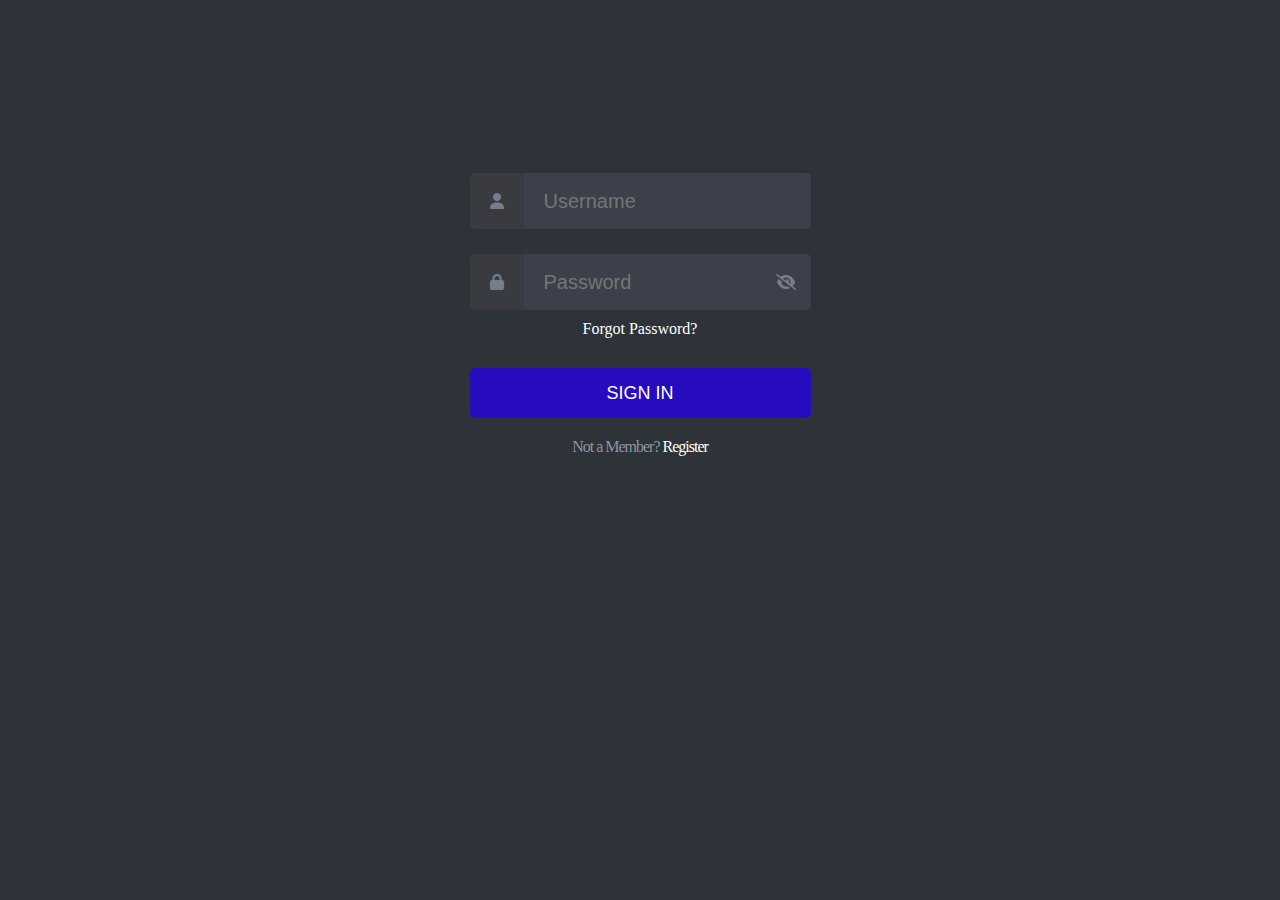
==== login.html @ c8ba500f "initial commit" ====
<!DOCTYPE html>
<html lang="en">
  <head>
    <meta charset="UTF-8" />
    <meta http-equiv="X-UA-Compatible" content="IE=edge" />
    <meta name="viewport" content="width=device-width, initial-scale=1.0" />
    <link
      rel="stylesheet"
      href="https://cdnjs.cloudflare.com/ajax/libs/font-awesome/6.4.0/css/all.min.css"
    />
    <script
      src="https://code.jquery.com/jquery-3.7.0.min.js"
      integrity="sha256-2Pmvv0kuTBOenSvLm6bvfBSSHrUJ+3A7x6P5Ebd07/g="
      crossorigin="anonymous"
    ></script>
    <link rel="stylesheet" href="CSS/login.css" />
    <title>Login</title>
  </head>
  <body>
    <form id="loginForm" action="index.html">
      <div>
        <i class="fa fa-user"></i>
        <input
          type="text"
          class="username"
          id="username"
          placeholder="Username"
          autocomplete="off"
          required
        />
      </div>
      <div>
        <i class="fa fa-lock"></i>
        <input
          type="password"
          class="password"
          id="password"
          placeholder="Password"
          required
        />
        <i class="fa-solid fas fa-eye-slash" id="eye"></i>
      </div>
      <div class="forgot">
        <a href="#" id="forgotpassword">Forgot Password?</a>
      </div>
      <button type="button" onclick="login()">SIGN IN</button>
      <label>Not a Member? <a href="signup.html">Register</a></label>
    </form>
  </body>
  <script src="JS/login.js"></script>
  <script src="JS/script.js"></script>
</html>
---- CSS/login.css ----
body {
	display: flex;
	justify-content: center;
	align-items: center;
	background-color: #2e3339;
	font-family: Verdana;
}
body > label {
	position: absolute;
	top: 10px;
	right: 110px;
	font-weight: 550;
}
body #toggle {
	position: absolute;
	top: 15px;
	right: 65px;
	color: #787d8b;
	cursor: pointer;
}
body #toggle-text {
	position: absolute;
	top: 10px;
	right: 30px;
	font-weight: 550;
}
form {
	position: relative;
	display: flex;
	flex-direction: column;
	row-gap: 10px;
	justify-content: center;
	align-items: center;
	margin-top: 150px;
	margin-left: 25px;
	margin-right: 25px;
	height: fit-content;
	width: fit-content;
}
form div {
	position: relative;
	display: flex;
	flex-direction: row;
	justify-content: center;
	align-items: center;
}
form div input {
	height: 54px;
	width: 90%;
	padding-left: 20px;
	margin-top: 15px;
	border: none;
	border-top-right-radius: 5px;
	border-bottom-right-radius: 5px;
	background-color: #3c404b;
	outline: none;
	font-size: 20px;
	color: #9da1ab;
}
form div i {
	background-color: #393b41;
	color: #787d8b;
	border: none;
	border-top-left-radius: 5px;
	border-bottom-left-radius: 5px;
	padding: 20px;
	margin-top: 15px;
}
form #eye {
	background-color: #3c404b;
	position: absolute;
	left: 90%;
	padding: 0;
	cursor: pointer;
}
button {
	height: 50px;
	width: 100%;
	margin-top: 20px;
	border: none;
	border-radius: 5px;
	background-color: #270bbf;
	color: #ffffff;
	font-size: 18px;
	cursor: pointer;
}
label {
	margin-top: 10px;
	color: #8c93a5;
	letter-spacing: -1px;
}
a {
	color: #ffffff;
	text-decoration: none;
}
a:hover {
	text-decoration: underline;
}
.forgetpass {
	position: absolute;
	width: 45%;
	height: 45%;
	left: 27%;
	top: 30%;
	background-color: #787d8b;
	border-radius: 10px;
	box-shadow: 5px 5px 5px #343434;
	display: none;
	flex-direction: column;
	justify-content: center;
	align-items: flex-start;
}
.forgetpass h1 {
	position: relative;
	font-size: 1.8rem;
	padding-left: 20px;
}
.forgetpass p {
	position: relative;
	width: 100%;
	font-size: 1.2rem;
	color: #000000;
	text-align: left;
	padding: 15px;
	border-top: 1px solid #343434;
	border-bottom: 1px solid #343434;
}
.forgetpass button {
	position: relative;
	left: 5%;
	width: fit-content;
	height: fit-content;
	padding: 10px;
	font-size: 1.1rem;
	background-color: #656565;
	color: #ffffff;
	border: none;
	border-radius: 5px;
	cursor: pointer;
}
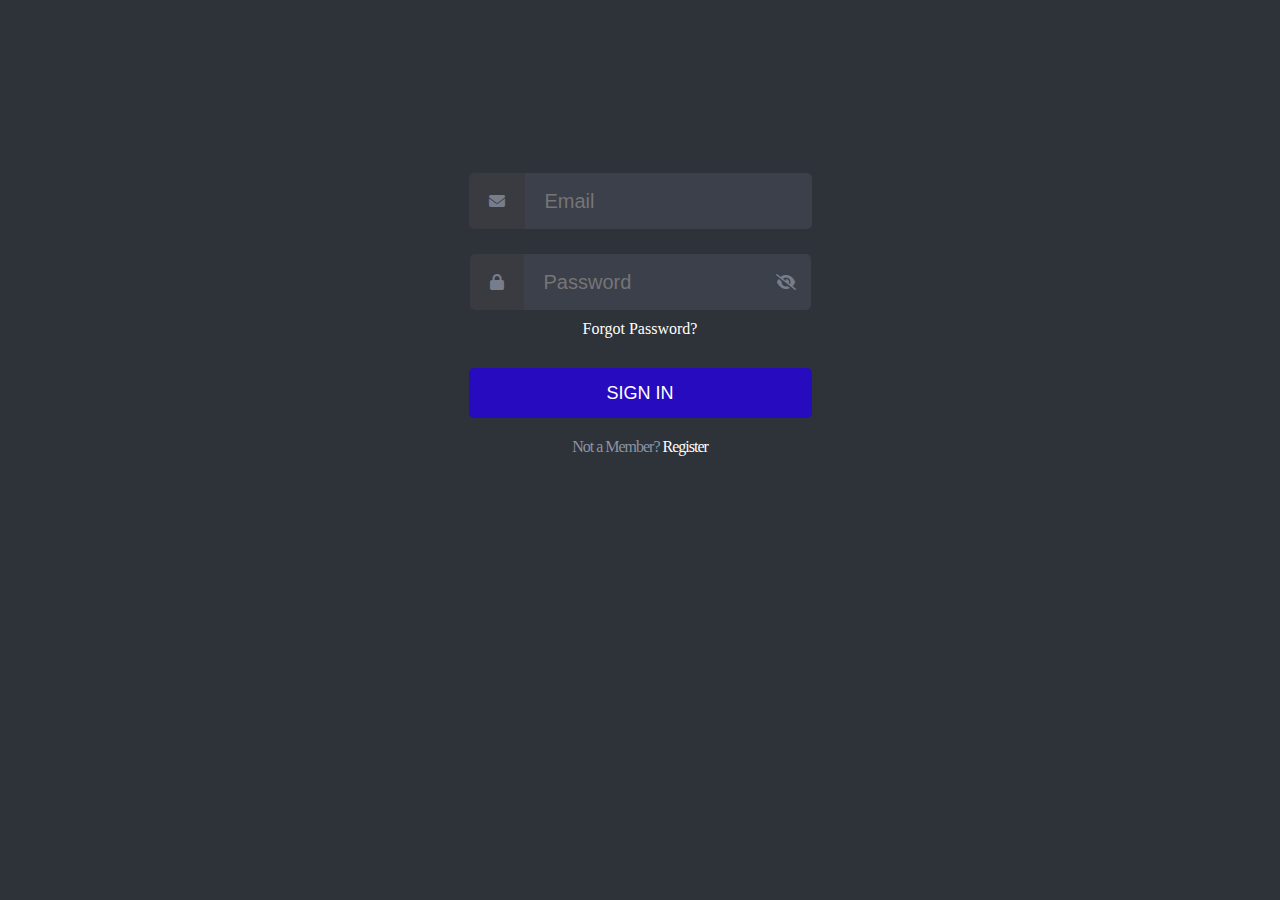
==== commit 87be2ecd: "prevent default submission" ====
--- a/login.html
+++ b/login.html
@@ -19,13 +19,14 @@
   <body>
     <form id="loginForm" action="index.html">
       <div>
-        <i class="fa fa-user"></i>
+        <i class="fa-solid fa-envelope"></i>
         <input
-          type="text"
-          class="username"
-          id="username"
-          placeholder="Username"
+          type="email"
+          class="email"
+          id="email"
+          placeholder="Email"
           autocomplete="off"
+          pattern="[a-zA-Z0-9._%+-]+@[a-zA-Z0-9.-]+\.[a-zA-Z]{2,}$"
           required
         />
       </div>
@@ -43,7 +44,7 @@
       <div class="forgot">
         <a href="#" id="forgotpassword">Forgot Password?</a>
       </div>
-      <button type="button" onclick="login()">SIGN IN</button>
+      <button type="submit">SIGN IN</button>
       <label>Not a Member? <a href="signup.html">Register</a></label>
     </form>
   </body>
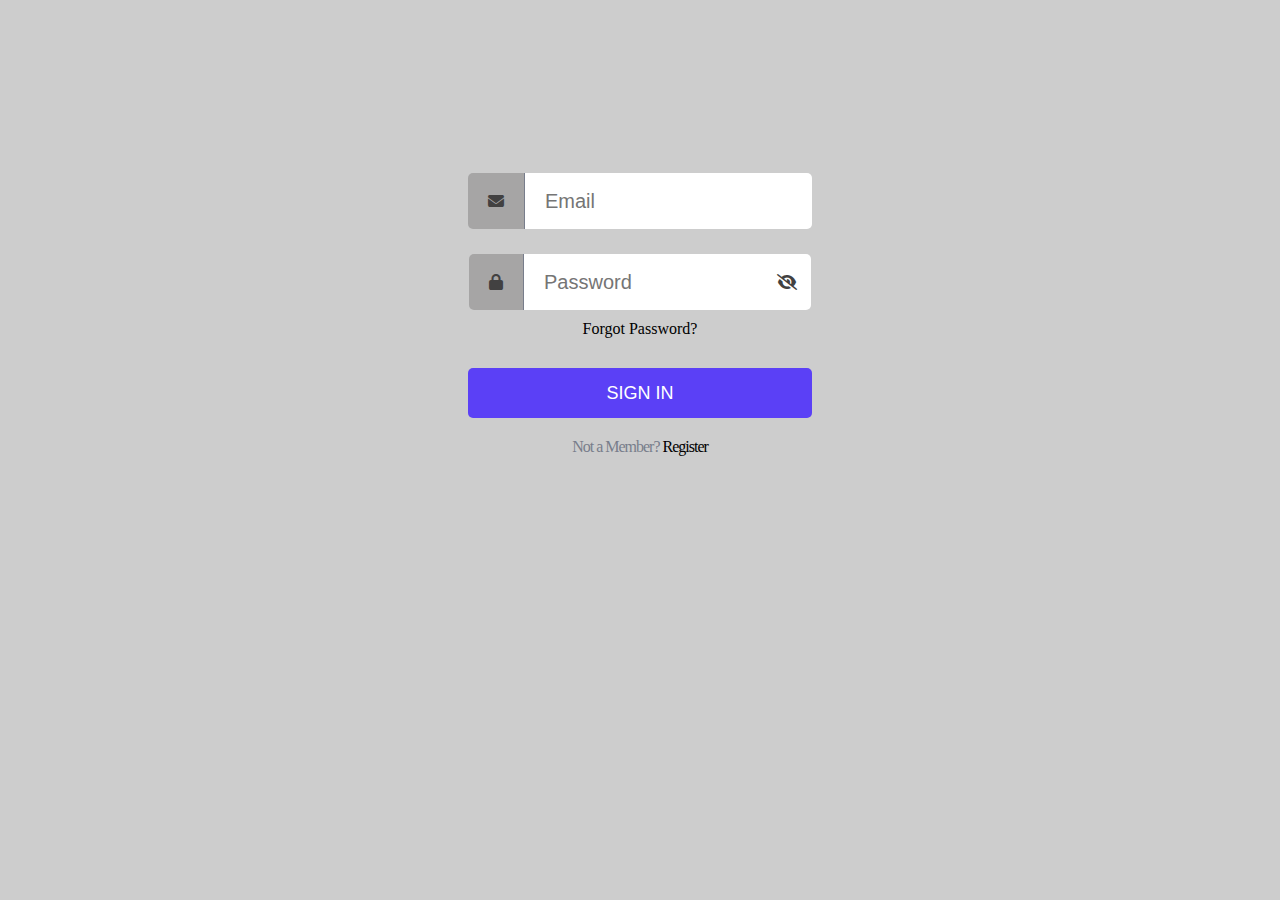
==== commit 07e33e56: "update login Js file" ====
--- a/login.html
+++ b/login.html
@@ -49,5 +49,4 @@
     </form>
   </body>
   <script src="JS/login.js"></script>
-  <script src="JS/script.js"></script>
 </html>
--- a/CSS/login.css
+++ b/CSS/login.css
@@ -1,140 +1,84 @@
 body {
-	display: flex;
-	justify-content: center;
-	align-items: center;
-	background-color: #2e3339;
-	font-family: Verdana;
+  display: flex;
+  justify-content: center;
+  align-items: center;
+  background-color: #cdcdcd;
+  font-family: Verdana;
 }
-body > label {
-	position: absolute;
-	top: 10px;
-	right: 110px;
-	font-weight: 550;
-}
-body #toggle {
-	position: absolute;
-	top: 15px;
-	right: 65px;
-	color: #787d8b;
-	cursor: pointer;
-}
-body #toggle-text {
-	position: absolute;
-	top: 10px;
-	right: 30px;
-	font-weight: 550;
-}
+
 form {
-	position: relative;
-	display: flex;
-	flex-direction: column;
-	row-gap: 10px;
-	justify-content: center;
-	align-items: center;
-	margin-top: 150px;
-	margin-left: 25px;
-	margin-right: 25px;
-	height: fit-content;
-	width: fit-content;
+  position: relative;
+  display: flex;
+  flex-direction: column;
+  row-gap: 10px;
+  justify-content: center;
+  align-items: center;
+  margin-top: 150px;
+  margin-left: 25px;
+  margin-right: 25px;
+  height: fit-content;
+  width: fit-content;
 }
 form div {
-	position: relative;
-	display: flex;
-	flex-direction: row;
-	justify-content: center;
-	align-items: center;
+  position: relative;
+  display: flex;
+  flex-direction: row;
+  justify-content: center;
+  align-items: center;
 }
 form div input {
-	height: 54px;
-	width: 90%;
-	padding-left: 20px;
-	margin-top: 15px;
-	border: none;
-	border-top-right-radius: 5px;
-	border-bottom-right-radius: 5px;
-	background-color: #3c404b;
-	outline: none;
-	font-size: 20px;
-	color: #9da1ab;
+  height: 54px;
+  width: 90%;
+  padding-left: 20px;
+  margin-top: 15px;
+  border: none;
+  border-top-right-radius: 5px;
+  border-bottom-right-radius: 5px;
+  background-color: #ffffff;
+  outline: none;
+  font-size: 20px;
+  color: #787d8b;
 }
 form div i {
-	background-color: #393b41;
-	color: #787d8b;
-	border: none;
-	border-top-left-radius: 5px;
-	border-bottom-left-radius: 5px;
-	padding: 20px;
-	margin-top: 15px;
+  background-color: #a6a5a5;
+  color: #424141;
+  border-right: 1px solid #787d8b;
+  border-top-left-radius: 5px;
+  border-bottom-left-radius: 5px;
+  padding: 20px;
+  margin-top: 15px;
 }
 form #eye {
-	background-color: #3c404b;
-	position: absolute;
-	left: 90%;
-	padding: 0;
-	cursor: pointer;
+  background-color: #ffffff;
+  position: absolute;
+  left: 90%;
+  padding: 0;
+  border: none;
+  cursor: pointer;
 }
 button {
-	height: 50px;
-	width: 100%;
-	margin-top: 20px;
-	border: none;
-	border-radius: 5px;
-	background-color: #270bbf;
-	color: #ffffff;
-	font-size: 18px;
-	cursor: pointer;
+  height: 50px;
+  width: 100%;
+  margin-top: 20px;
+  border: none;
+  border-radius: 5px;
+  background-color: #5b40f6;
+  color: #ffffff;
+  font-size: 18px;
+  cursor: pointer;
+}
+button:hover {
+  background-color: #6d54f9;
 }
 label {
-	margin-top: 10px;
-	color: #8c93a5;
-	letter-spacing: -1px;
+  margin-top: 10px;
+  color: #787d8b;
+  letter-spacing: -1px;
 }
 a {
-	color: #ffffff;
-	text-decoration: none;
+  color: #000000;
+  text-decoration: none;
 }
 a:hover {
-	text-decoration: underline;
+  text-decoration: underline;
 }
-.forgetpass {
-	position: absolute;
-	width: 45%;
-	height: 45%;
-	left: 27%;
-	top: 30%;
-	background-color: #787d8b;
-	border-radius: 10px;
-	box-shadow: 5px 5px 5px #343434;
-	display: none;
-	flex-direction: column;
-	justify-content: center;
-	align-items: flex-start;
-}
-.forgetpass h1 {
-	position: relative;
-	font-size: 1.8rem;
-	padding-left: 20px;
-}
-.forgetpass p {
-	position: relative;
-	width: 100%;
-	font-size: 1.2rem;
-	color: #000000;
-	text-align: left;
-	padding: 15px;
-	border-top: 1px solid #343434;
-	border-bottom: 1px solid #343434;
-}
-.forgetpass button {
-	position: relative;
-	left: 5%;
-	width: fit-content;
-	height: fit-content;
-	padding: 10px;
-	font-size: 1.1rem;
-	background-color: #656565;
-	color: #ffffff;
-	border: none;
-	border-radius: 5px;
-	cursor: pointer;
-}
